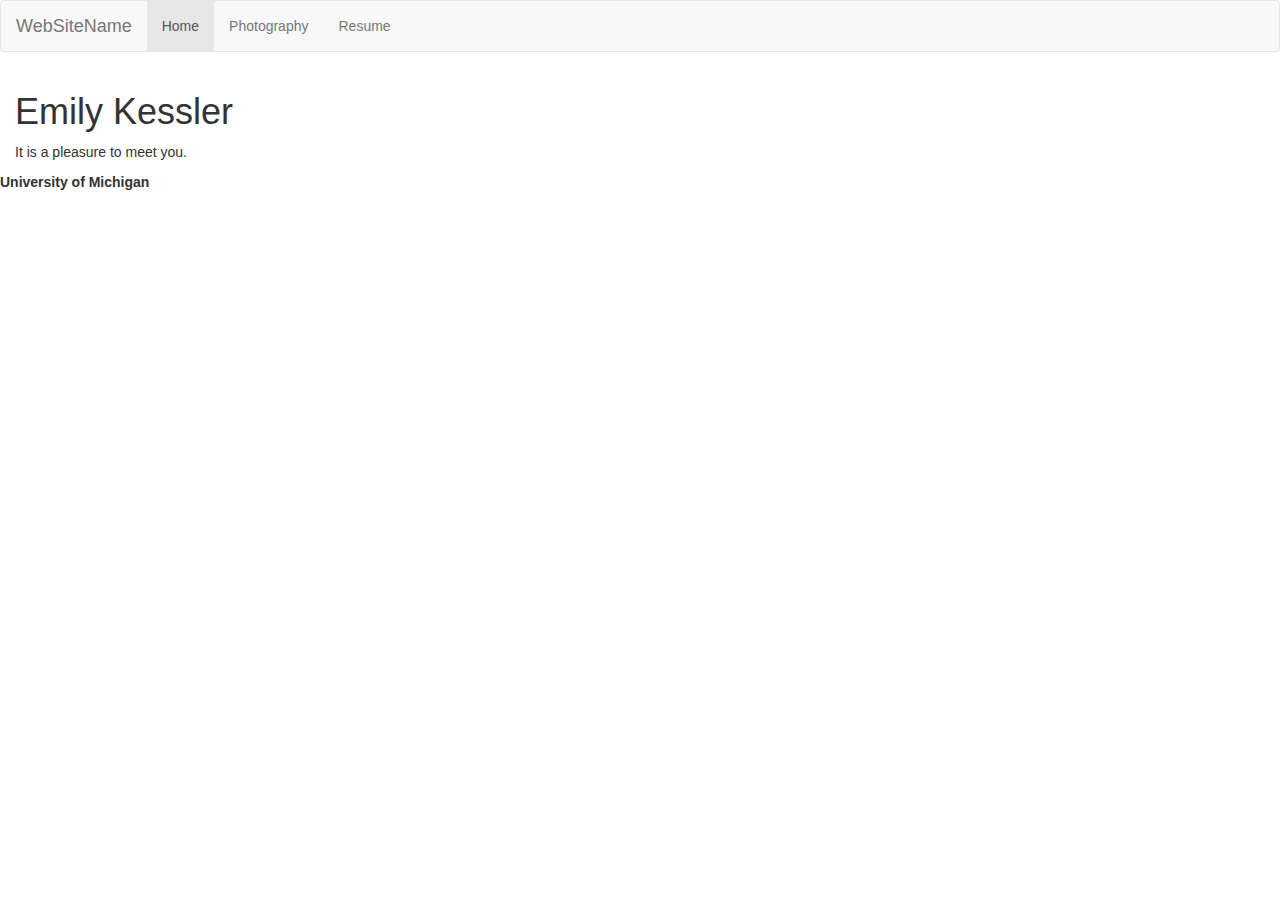
==== index.html @ fb3269bb "adding bootstrap" ====
<!doctype html>
<html>
	<head>
		<link href="style.css" rel="stylesheet">
		<meta name="viewport" content="width=device-width, initial-scale=1">
		<script src="//ajax.googleapis.com/ajax/libs/jquery/3.1.1/jquery.min.js">
		</script>
		<script src="app.js"></script>
		<link rel="stylesheet" href="https://maxcdn.bootstrapcdn.com/bootstrap/3.3.7/css/bootstrap.min.css">
	</head>

	<nav class="navbar navbar-default">
	<div class="container-fluid">
		<div class="navbar-header">
			<a class="navbar-brand" href="#">WebSiteName</a>
		</div>
		<ul class="nav navbar-nav">
			<li class="active"><a href="#">Home</a></li>
			<li><a href="#">Photography</a></li>
			<li><a href="#">Resume</a></li>
		</ul>
	</div>
	</nav>
  
	<body>
		<div class="container-fluid">
			<h1>Emily Kessler</h1>
			<p>It is a pleasure to meet you.</p> 
		</div>
	</body>


	<footer>
		<p><strong>University of Michigan</strong></p>
	</footer>


</html>
---- style.css ----
.center {
	margin:0 auto;
	max-width: 500px;
}
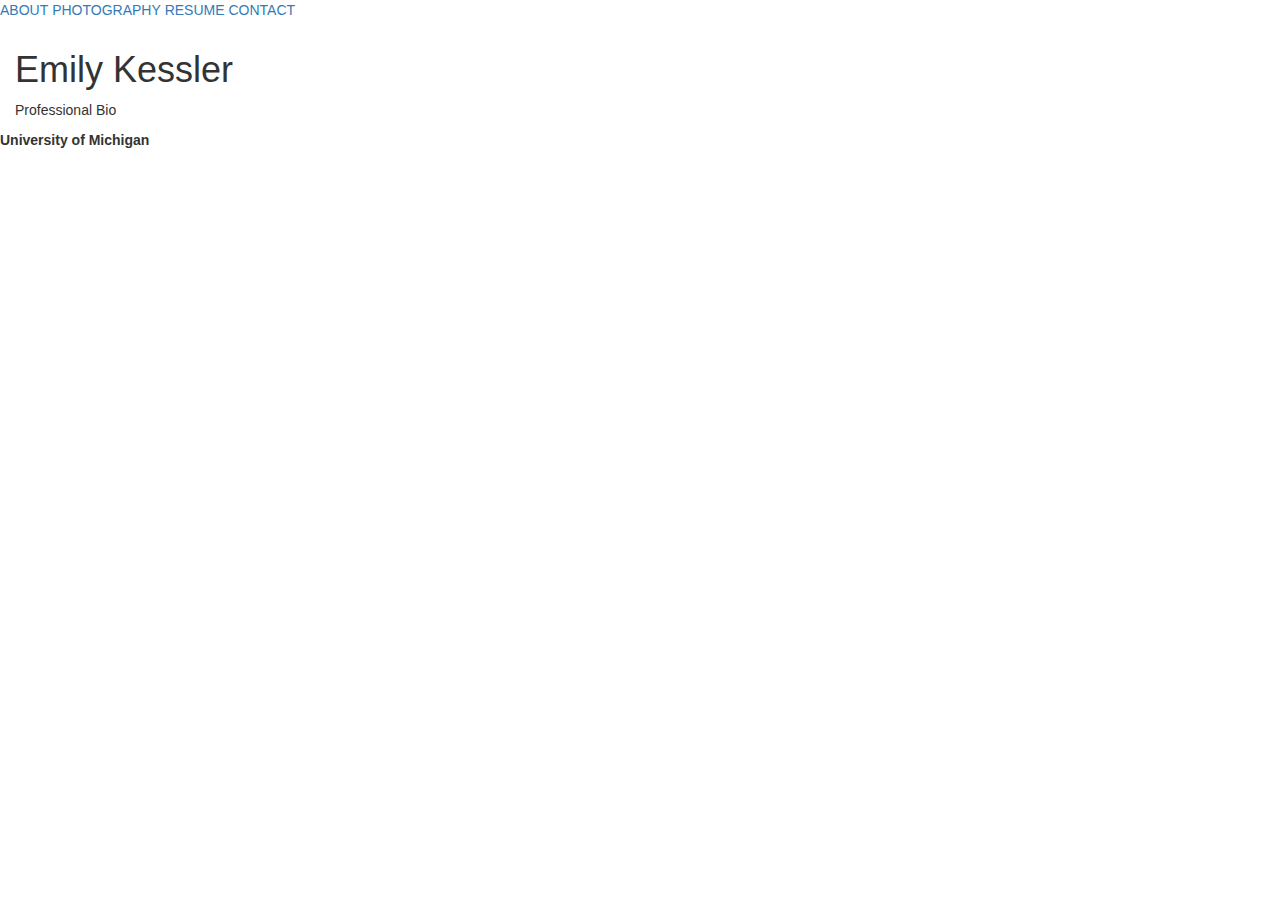
==== commit eeb59095: "changing nav" ====
--- a/index.html
+++ b/index.html
@@ -7,25 +7,20 @@
 		</script>
 		<script src="app.js"></script>
 		<link rel="stylesheet" href="https://maxcdn.bootstrapcdn.com/bootstrap/3.3.7/css/bootstrap.min.css">
+		<script src="https://maxcdn.bootstrapcdn.com/bootstrap/3.3.7/js/bootstrap.min.js"></script>
 	</head>
 
-	<nav class="navbar navbar-default">
-	<div class="container-fluid">
-		<div class="navbar-header">
-			<a class="navbar-brand" href="#">WebSiteName</a>
-		</div>
-		<ul class="nav navbar-nav">
-			<li class="active"><a href="#">Home</a></li>
-			<li><a href="#">Photography</a></li>
-			<li><a href="#">Resume</a></li>
-		</ul>
-	</div>
-	</nav>
+	<ul>
+		<li><a href="#">ABOUT</a></li>
+		<li><a href="#">PHOTOGRAPHY</a></li>
+		<li><a href="#">RESUME</a></li>
+		<li><a href="#">CONTACT</a></li>
+	</ul>
   
 	<body>
 		<div class="container-fluid">
 			<h1>Emily Kessler</h1>
-			<p>It is a pleasure to meet you.</p> 
+			<p>Professional Bio</p> 
 		</div>
 	</body>
 
--- a/style.css
+++ b/style.css
@@ -2,3 +2,13 @@
 	margin:0 auto;
 	max-width: 500px;
 }
+
+ul {
+    list-style-type: none;
+    margin: 0;
+    padding: 0;
+}
+
+li {
+    display: inline;
+}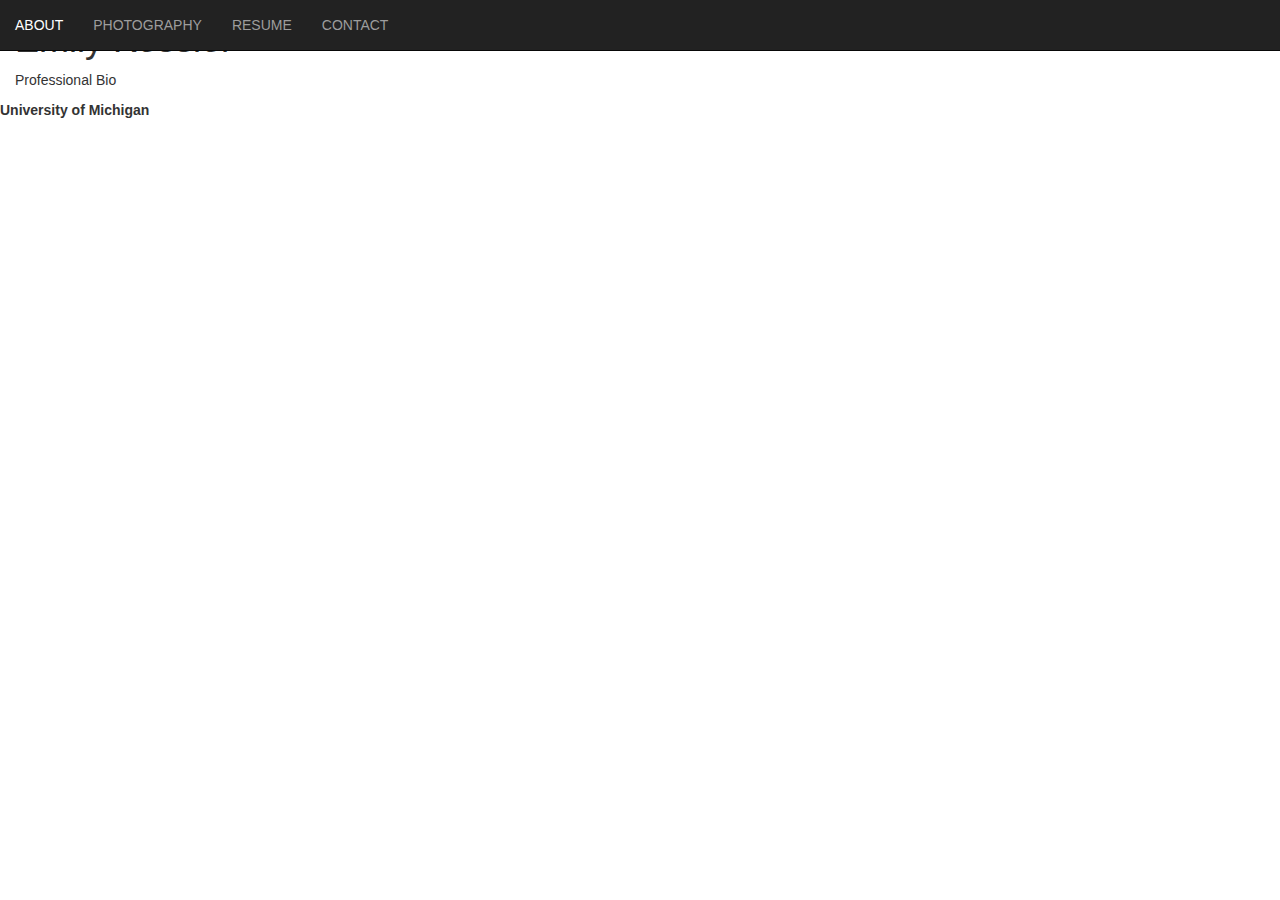
==== commit d76ba01a: "changing nav" ====
--- a/index.html
+++ b/index.html
@@ -10,12 +10,16 @@
 		<script src="https://maxcdn.bootstrapcdn.com/bootstrap/3.3.7/js/bootstrap.min.js"></script>
 	</head>
 
-	<ul>
-		<li><a href="#">ABOUT</a></li>
-		<li><a href="#">PHOTOGRAPHY</a></li>
-		<li><a href="#">RESUME</a></li>
-		<li><a href="#">CONTACT</a></li>
-	</ul>
+	<div class="navbar navbar-inverse navbar-fixed-top navbar-custom">
+	      <div class="container collapse navbar-collapse">
+	            <ul class="nav navbar-nav">
+								<li><a href="#">ABOUT</a></li>
+								<li><a href="#">PHOTOGRAPHY</a></li>
+								<li><a href="#">RESUME</a></li>
+								<li><a href="#">CONTACT</a></li>
+	            </ul>
+	      </div>
+	</div>
   
 	<body>
 		<div class="container-fluid">
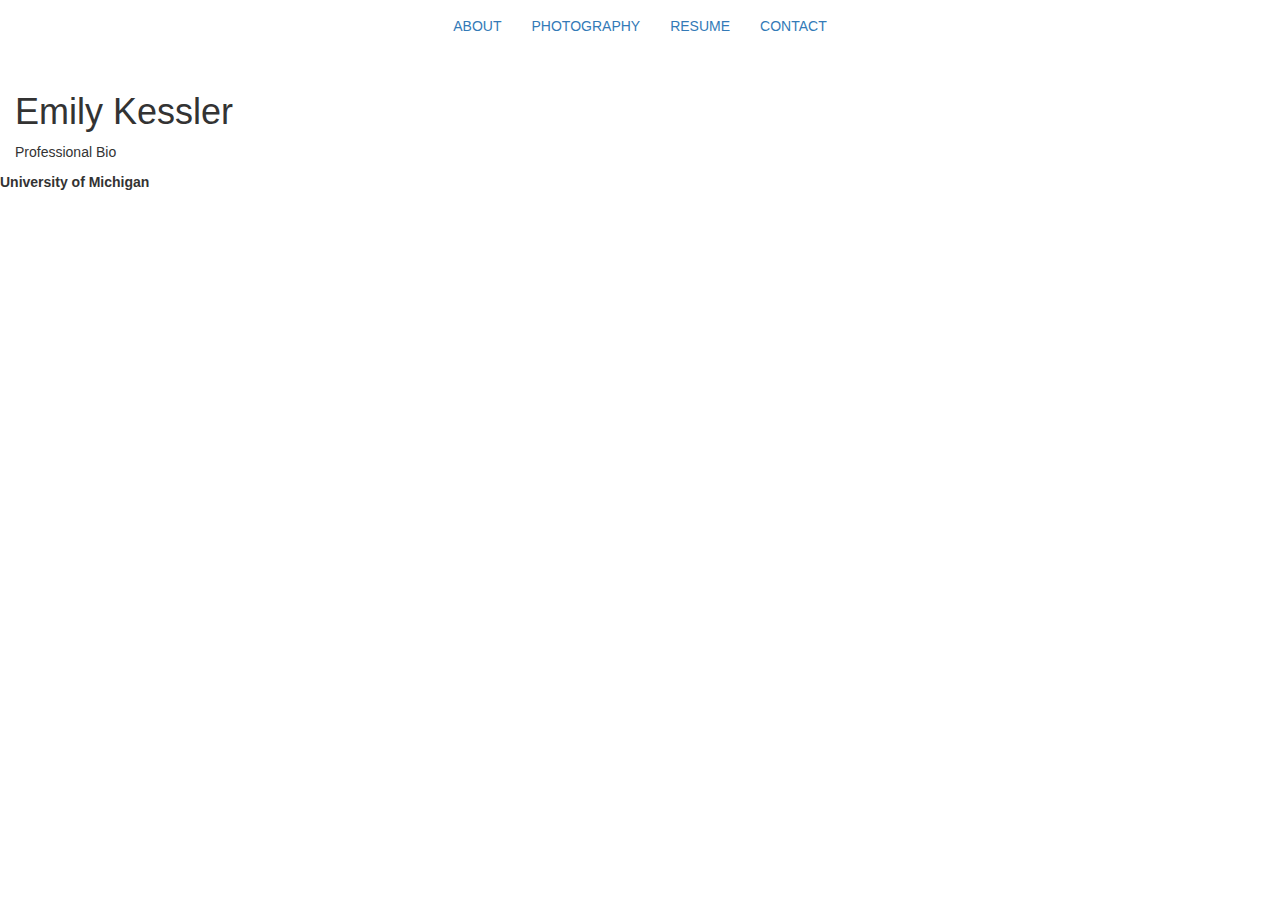
==== commit 9be658f4: "navbar" ====
--- a/index.html
+++ b/index.html
@@ -10,18 +10,18 @@
 		<script src="https://maxcdn.bootstrapcdn.com/bootstrap/3.3.7/js/bootstrap.min.js"></script>
 	</head>
 
-	<div class="navbar navbar-inverse navbar-fixed-top navbar-custom">
-	      <div class="container collapse navbar-collapse">
-	            <ul class="nav navbar-nav">
-								<li><a href="#">ABOUT</a></li>
-								<li><a href="#">PHOTOGRAPHY</a></li>
-								<li><a href="#">RESUME</a></li>
-								<li><a href="#">CONTACT</a></li>
-	            </ul>
-	      </div>
-	</div>
-  
 	<body>
+		<div class="navbar navbar-custom">
+			<div class="container collapse navbar-collapse">
+				<ul class="nav navbar-nav">
+					<li><a href="#">ABOUT</a></li>
+					<li><a href="#">PHOTOGRAPHY</a></li>
+					<li><a href="#">RESUME</a></li>
+					<li><a href="#">CONTACT</a></li>
+				</ul>
+			</div>
+		</div>
+	
 		<div class="container-fluid">
 			<h1>Emily Kessler</h1>
 			<p>Professional Bio</p> 
--- a/style.css
+++ b/style.css
@@ -11,4 +11,22 @@
 
 li {
     display: inline;
+}
+
+.navbar .navbar-nav {
+  display: inline-block;
+  float: none;
+  vertical-align: top;
+}
+
+.navbar .navbar-collapse {
+  text-align: center;
+}
+
+.navbar-custom {
+  background-color: white;
+  background-repeat: no-repeat;
+  font-family: sans-serif;
+  color: red;
+  position: ;
 }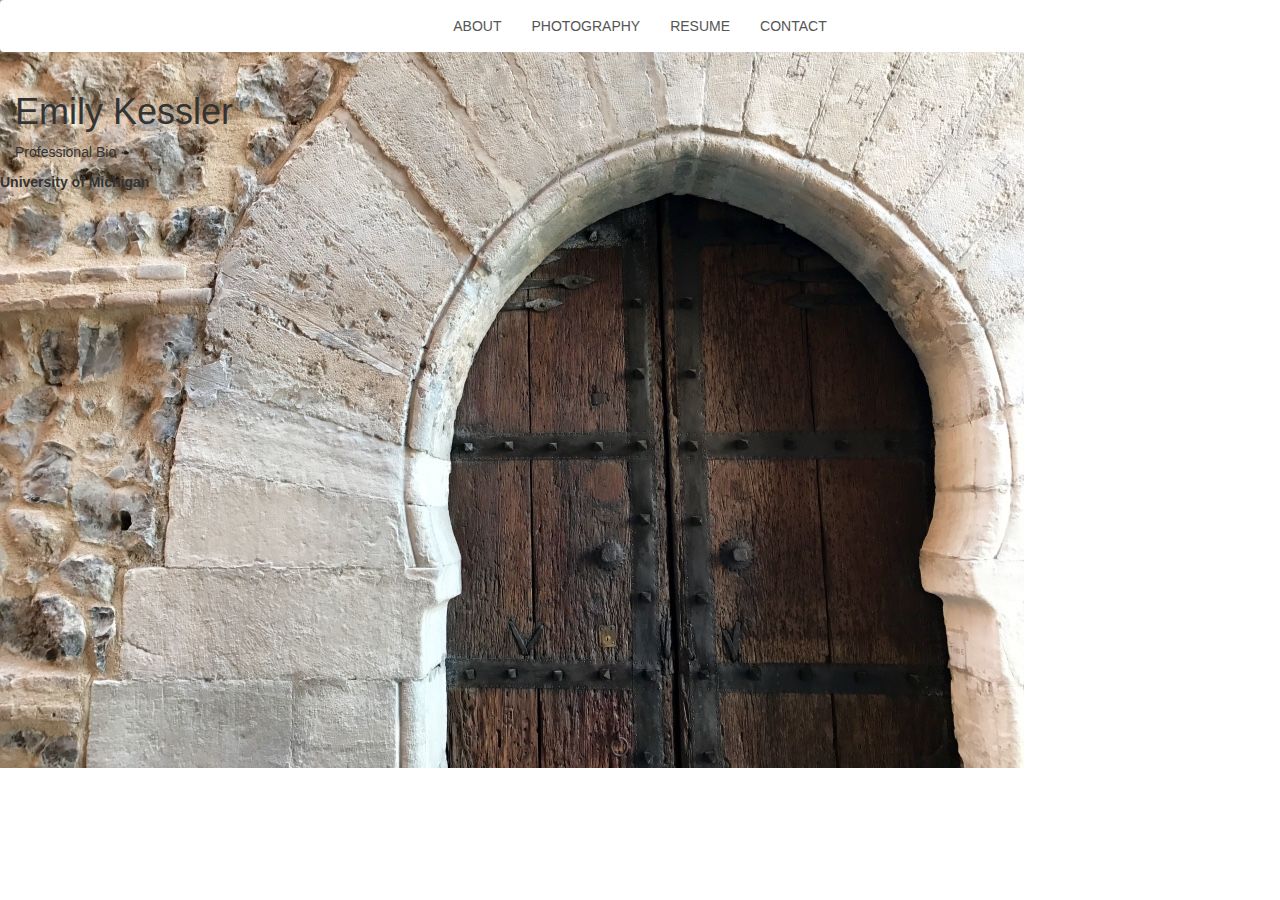
==== commit ba1a7368: "text color test" ====
--- a/index.html
+++ b/index.html
@@ -13,11 +13,11 @@
 	<body>
 		<div class="navbar navbar-custom">
 			<div class="container collapse navbar-collapse">
-				<ul class="nav navbar-nav">
-					<li><a href="#">ABOUT</a></li>
-					<li><a href="#">PHOTOGRAPHY</a></li>
-					<li><a href="#">RESUME</a></li>
-					<li><a href="#">CONTACT</a></li>
+				<ul class="nav navbar-nav a_custom">
+					<li><a class="a_custom" href="#">ABOUT</a></li>
+					<li><a class="a_custom" href="#">PHOTOGRAPHY</a></li>
+					<li><a class="a_custom" href="#">RESUME</a></li>
+					<li><a class="a_custom" href="#">CONTACT</a></li>
 				</ul>
 			</div>
 		</div>
--- a/style.css
+++ b/style.css
@@ -1,6 +1,14 @@
 .center {
 	margin:0 auto;
 	max-width: 500px;
+}
+
+.a_custom {
+	color: #555;
+}
+
+.a_custom:hover {
+	color: #999;
 }
 
 ul {
@@ -11,6 +19,12 @@
 
 li {
     display: inline;
+    color: black;
+}
+
+body {
+	background-image: url(background_1.jpg);
+	background-repeat: no-repeat;
 }
 
 .navbar .navbar-nav {
@@ -27,6 +41,5 @@
   background-color: white;
   background-repeat: no-repeat;
   font-family: sans-serif;
-  color: red;
   position: ;
 }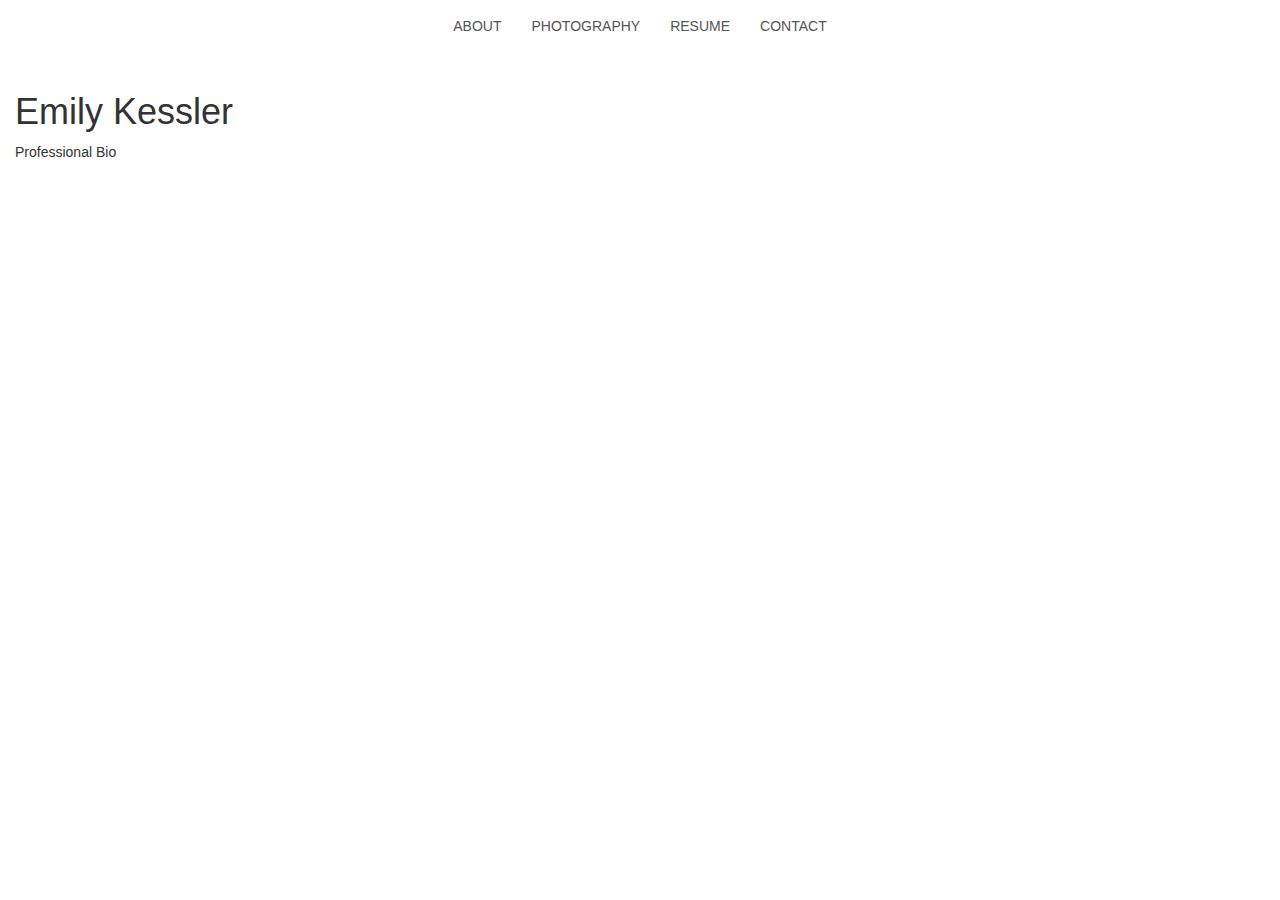
==== commit 167d2b93: "Background and colors" ====
--- a/index.html
+++ b/index.html
@@ -30,7 +30,7 @@
 
 
 	<footer>
-		<p><strong>University of Michigan</strong></p>
+		<p><strong></strong></p>
 	</footer>
 
 
--- a/style.css
+++ b/style.css
@@ -23,7 +23,7 @@
 }
 
 body {
-	background-image: url(background_1.jpg);
+	background-image: url(background_Seattle.jpg);
 	background-repeat: no-repeat;
 }
 
